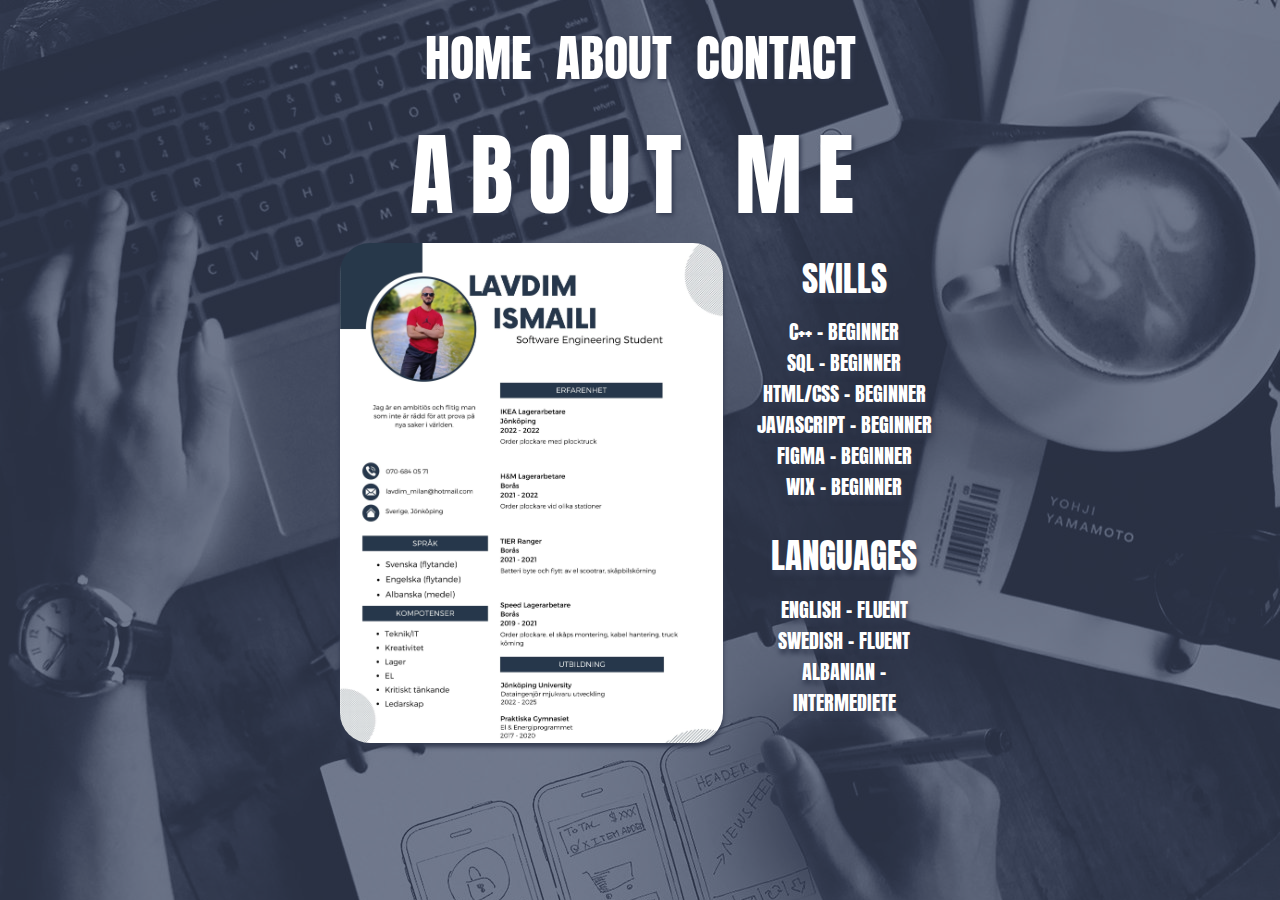
==== about.html @ 7b963bd1 "pog" ====
<!DOCTYPE html>
<html lang="en">
<head>
    <meta charset="UTF-8">
    <meta name="viewport" content="width=device-width, initial-scale=1.0">
    <title>About page</title>
    <link rel="stylesheet" href="https://fonts.googleapis.com/css2?family=Anton&display=swap">
  <link rel="stylesheet" href="https://cdnjs.cloudflare.com/ajax/libs/font-awesome/6.2.0/css/all.min.css">
  <link rel="stylesheet" href="https://use.fontawesome.com/releases/v5.1.1/css/all.css" integrity="sha384-O8whS3fhG2OnA5Kas0Y9l3cfpmYjapjI0E4theH4iuMD+pLhbf6JI0jIMfYcK3yZ" crossorigin="anonymous">
  <link rel="stylesheet" href="style.css">

</head>
<body class="aboutbody">
  <header>
    <nav>
      <a href="index.html">Home</a>
      <a href="about.html">About</a>
      <a href="contact.html">Contact</a>
    </nav>
  </header>

  <h1 class="aboutme">About me</h1>

  <div class="picandtext">
  
      <div class="pic"></div>
  
      <div class="textdiv">
          <h1 class="aboutmeheader">Skills</h1>
          <h2 class="aboutmetext">
              C++ - beginner <br>
              SQL - beginner <br>
              Html/css - beginner <br>
              JavaScript - beginner <br>
              Figma - beginner <br>
              Wix - beginner



  
          </h2>
          <h1 class="aboutmeheader">Languages</h1>
          <h2 class="aboutmetext">
            English - fluent
            Swedish - fluent
            Albanian - intermediete
          </h2>
      </div>
  
  </div>

</body>
</html>
---- style.css ----
/* Header */
nav {
    display: flex;
    justify-content: center;
    align-items: center;
  }
  
  nav a {
    text-decoration: none;
    color: white;
    font-family: "Anton", sans-serif;
    font-size: 50px;
    font-weight: 400;
    text-transform: uppercase;
    word-wrap: break-word;
    margin: 12px;
    text-shadow: 2px 2px 4px #333b50;
  }
  
  /* Random */
  h1 {
    font-family: "Anton", sans-serif;
    font-size: 90px;
    font-weight: 400;
    text-transform: uppercase;
    color: white;
    text-align: center;
    text-shadow: 2px 2px 4px #333b50;
    margin: 0 0 0 0;
    letter-spacing: 15.6px;
  }
  h2 {
    font-family: "Anton", sans-serif;
    font-size: 35px;
    font-weight: 400;
    text-transform: uppercase;
    color: white;
    text-align: center;
    text-shadow: 2px 2px 4px #333b50;
    letter-spacing: 2px;
    margin-top: 1%;
  }
  body {
    background-color: #333b50;
  }
  
  /* Home page */
  
  .homebody {
    background-image:url(snow.jpg) ;
    background-position-x: center;
    background-position-y: 0%;
    display: flex;
    flex-direction: column;
    justify-content: center;
    align-items: center;
  }
  
  
  /* About page */
  
  
  .aboutbody {
    background-image: url(Laptop.jpg);
    background-position-x: center;
    background-position-y: 0;
    background-blend-mode: soft-light;
    display: flex;
    flex-direction: column;
    justify-content: center;
    align-items: center;
  }
  .picandtext {
    display: flex;
    width: 600px;
    height: 500px;
    gap: 25px;
    margin-top: 0%;
  }
  .pic {
    width: 400px;
    height: auto;
    background: url(CV.Bild.jpg);
    background-size: cover;
    background-position-x: 50%;
    background-position-y: 0;
    border-radius: 30px;
    box-shadow: 0px 4px 4px 0px #333b50;
  }
  
  .textdiv {
    display: flex;
    width: 200px;
    flex-direction: column;
    align-items: center;
    justify-content: center;
    gap: 2%;
  }
  
  .aboutmetext {
    text-shadow: 1px 5px 5px #333b50;
    font-size: 20px;
    letter-spacing: normal;
  }
  .aboutmeheader {
    text-shadow: 1px 5px 5px #333b50;
    font-size: 35px;
    letter-spacing: normal;
  }
  
  
  
  /* Contact page */
  
  
  .contactbody {
    background: url(desk.jpg);
    background-position-x: 50%;
    background-position-y: 0;
    display: flex;
    flex-direction: column;
    justify-content: center;
    align-items: center;
  }
  .phone,
  .email {
    width: 339px;
    height: 50px;
    display: flex;
    justify-content: center;
    align-items: center;
    font-family: "Anton";
    font-size: 26px;
    font-weight: 400;
    text-transform: uppercase;
    word-wrap: break-word;
    text-shadow: 2px 2px 4px #333b50;
    color: white;
    gap: 20px;
    margin-top: 2%;
  }
  .fblnkdin {
    width: 339px;
    height: 50px;
    display: flex;
    justify-content: center;
    align-items: center;
    font-family: "Anton";
    font-size: 50px;
    font-weight: 400;
    text-transform: uppercase;
    word-wrap: break-word;
    text-shadow: 2px 2px 4px #333b50;
    color: white;
    gap: 20px;
    margin-top: 2.5%;
  }
  .mail {
    text-decoration: none;
    color: white;
  }
  nav a:hover,
  .centered-link:hover,
  .textdiv a:hover,
  .modifydeletetext:hover,
  .mail:hover {
    color: #049fbe;
    transition: color 0.4s;
  }

  
  /* Media query for IPAD */
  
  
  
  @media (max-width: 1100px) {
    nav a {
      font-size: 30px;
    }
  
    h1 {
      font-size: 60px;
      letter-spacing: 15.6px;
    }
    h2 {
      font-size: 25px;
    }
  
    .picandtext {
      flex-direction: column;
      width: fit-content;
      height: auto;
      margin-top: 4%;
    }
    .pic {
      width: 250px;
      height: 350px;
    }
    .textdiv {
      width: 250px;
      height: 400px;
    }
    .aboutmetext {
      text-shadow: 1px 5px 5px #333b50;
      font-size: 17px;
    }
  
    .centered-link {
      display: flex;
      justify-content: center;
      align-items: center;
      text-decoration: none;
      color: white;
      font-family: "Anton", sans-serif;
      font-size: 23px;
      font-weight: 400;
      text-transform: uppercase;
      word-wrap: break-word;
      text-shadow: 2px 2px 4px #333b50;
    }
    .phone,
    .email {
      font-size: 20px;
    }
    .fblnkdin {
      font-size: 40px;
    }
    .logindiv {
      
      width: 300px;
      
    }
  }
  
  
  /* Media query for PHONE*/
  
  
  @media (max-width: 700px) {
    nav a {
      font-size: 19px;
      margin: 5px;
    }
    h1 {
      font-size: 30px;
    }
    h2 {
      font-size: 15px;
    }
  }
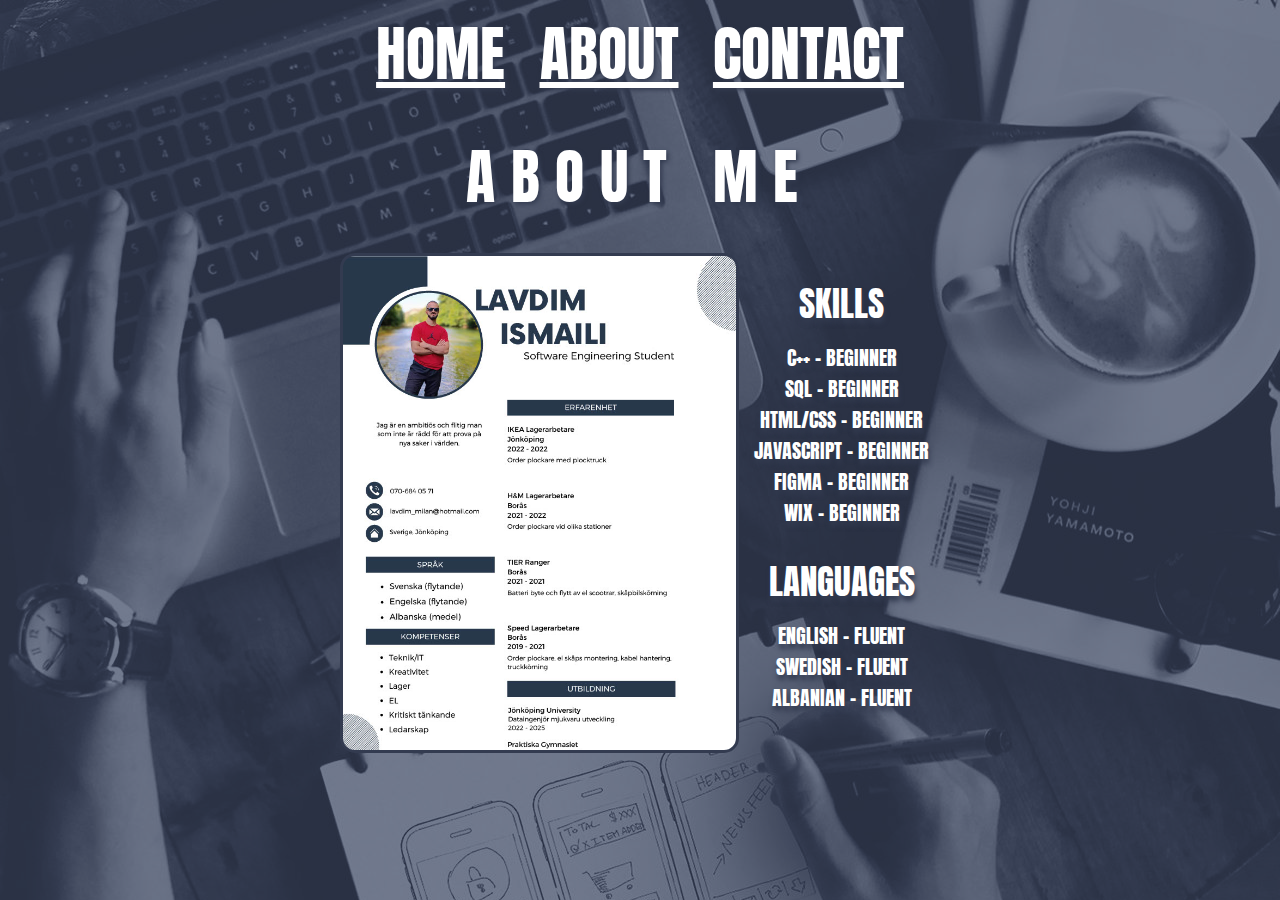
==== commit 33719254: "pog" ====
--- a/about.html
+++ b/about.html
@@ -43,11 +43,11 @@
           <h2 class="aboutmetext">
             English - fluent
             Swedish - fluent
-            Albanian - intermediete
+            Albanian - fluent
           </h2>
       </div>
   
   </div>
-
+  <script src="https://platform.linkedin.com/badges/js/profile.js" async defer type="text/javascript"></script>
 </body>
 </html>--- a/style.css
+++ b/style.css
@@ -8,18 +8,18 @@
     display: flex;
     justify-content: center;
     align-items: center;
+    gap: 7.5%;
   }
   
   nav a {
-    text-decoration: none;
     color: white;
     font-family: "Anton", sans-serif;
-    font-size: 50px;
+    font-size: 60px;
     font-weight: 400;
     text-transform: uppercase;
     word-wrap: break-word;
-    margin: 12px;
-    text-shadow: 2px 2px 4px #333b50;
+    text-shadow: 2px 2px 4px #333b50;
+    text-decoration: underline;
   }
   
   /* Random */
@@ -36,7 +36,7 @@
   }
   h2 {
     font-family: "Anton", sans-serif;
-    font-size: 35px;
+    font-size: 30px;
     font-weight: 400;
     text-transform: uppercase;
     color: white;
@@ -45,14 +45,12 @@
     letter-spacing: 2px;
     margin-top: 1%;
   }
-  body {
-    background-color: #333b50;
-  }
-  
+ 
   /* Home page */
   
   .homebody {
-    background-image:url(snow.jpg) ;
+    background: #333b50;
+    background-image:url(snow.jpg);
     background-position-x: center;
     background-position-y: 0%;
     display: flex;
@@ -60,12 +58,15 @@
     justify-content: center;
     align-items: center;
   }
-  
+  .name-title{
+margin-top: 10%;
+  }
   
   /* About page */
   
   
   .aboutbody {
+    background: #333b50;
     background-image: url(Laptop.jpg);
     background-position-x: center;
     background-position-y: 0;
@@ -79,18 +80,23 @@
     display: flex;
     width: 600px;
     height: 500px;
-    gap: 25px;
-    margin-top: 0%;
+    gap: 5px;
+    margin-top: 2.5%;
   }
   .pic {
     width: 400px;
     height: auto;
-    background: url(CV.Bild.jpg);
+    background: url(CV.Pic.jpg);
     background-size: cover;
     background-position-x: 50%;
     background-position-y: 0;
-    border-radius: 30px;
-    box-shadow: 0px 4px 4px 0px #333b50;
+    border-radius: 15px;
+    border-style:solid;
+    border-color: #333b50;
+  }
+  .aboutme{
+    font-size: 60px;
+    margin-top: 2.5%;
   }
   
   .textdiv {
@@ -119,6 +125,7 @@
   
   
   .contactbody {
+    background-color: #333b50;
     background: url(desk.jpg);
     background-position-x: 50%;
     background-position-y: 0;
@@ -126,6 +133,10 @@
     flex-direction: column;
     justify-content: center;
     align-items: center;
+  }
+  .contactbody h1{
+    font-size: 70px;
+    margin-top: 5.5%;
   }
   .phone,
   .email {
@@ -142,7 +153,6 @@
     text-shadow: 2px 2px 4px #333b50;
     color: white;
     gap: 20px;
-    margin-top: 2%;
   }
   .fblnkdin {
     width: 339px;
@@ -158,7 +168,7 @@
     text-shadow: 2px 2px 4px #333b50;
     color: white;
     gap: 20px;
-    margin-top: 2.5%;
+    margin-top: 1%;
   }
   .mail {
     text-decoration: none;
@@ -178,19 +188,21 @@
   
   
   
-  @media (max-width: 1100px) {
+  @media (max-width: 1080px) {
     nav a {
+      font-size: 50px;
+    }
+  
+    h1 {
+      font-size: 80px;
+      letter-spacing: 15.6px;
+    }
+    h2 {
       font-size: 30px;
     }
-  
-    h1 {
-      font-size: 60px;
-      letter-spacing: 15.6px;
-    }
-    h2 {
-      font-size: 25px;
-    }
-  
+    .name-title{
+      margin-top: 17%;
+        }
     .picandtext {
       flex-direction: column;
       width: fit-content;
@@ -209,48 +221,35 @@
       text-shadow: 1px 5px 5px #333b50;
       font-size: 17px;
     }
-  
-    .centered-link {
-      display: flex;
-      justify-content: center;
-      align-items: center;
-      text-decoration: none;
-      color: white;
-      font-family: "Anton", sans-serif;
-      font-size: 23px;
-      font-weight: 400;
-      text-transform: uppercase;
-      word-wrap: break-word;
-      text-shadow: 2px 2px 4px #333b50;
-    }
-    .phone,
-    .email {
+    .contactbody h1{
+      font-size: 65px;
+      margin-top: 10%;
+    }
+  }
+  
+  
+  /* Media query for PHONE*/
+  
+  
+  @media (max-width: 450px) {
+    nav a {
+      font-size: 38px;
+    }
+    h1 {
+      font-size: 55px;
+    }
+    h2 {
       font-size: 20px;
     }
-    .fblnkdin {
-      font-size: 40px;
-    }
-    .logindiv {
-      
-      width: 300px;
-      
-    }
-  }
-  
-  
-  /* Media query for PHONE*/
-  
-  
-  @media (max-width: 700px) {
-    nav a {
-      font-size: 19px;
-      margin: 5px;
-    }
-    h1 {
-      font-size: 30px;
-    }
-    h2 {
-      font-size: 15px;
-    }
+    .name-title{
+      margin-top: 25%;
+        }
+        .aboutme{
+          font-size: 40px;
+        }
+        .contactbody h1{
+          font-size: 55px;
+          margin-top: 28%;
+        }
   }
   